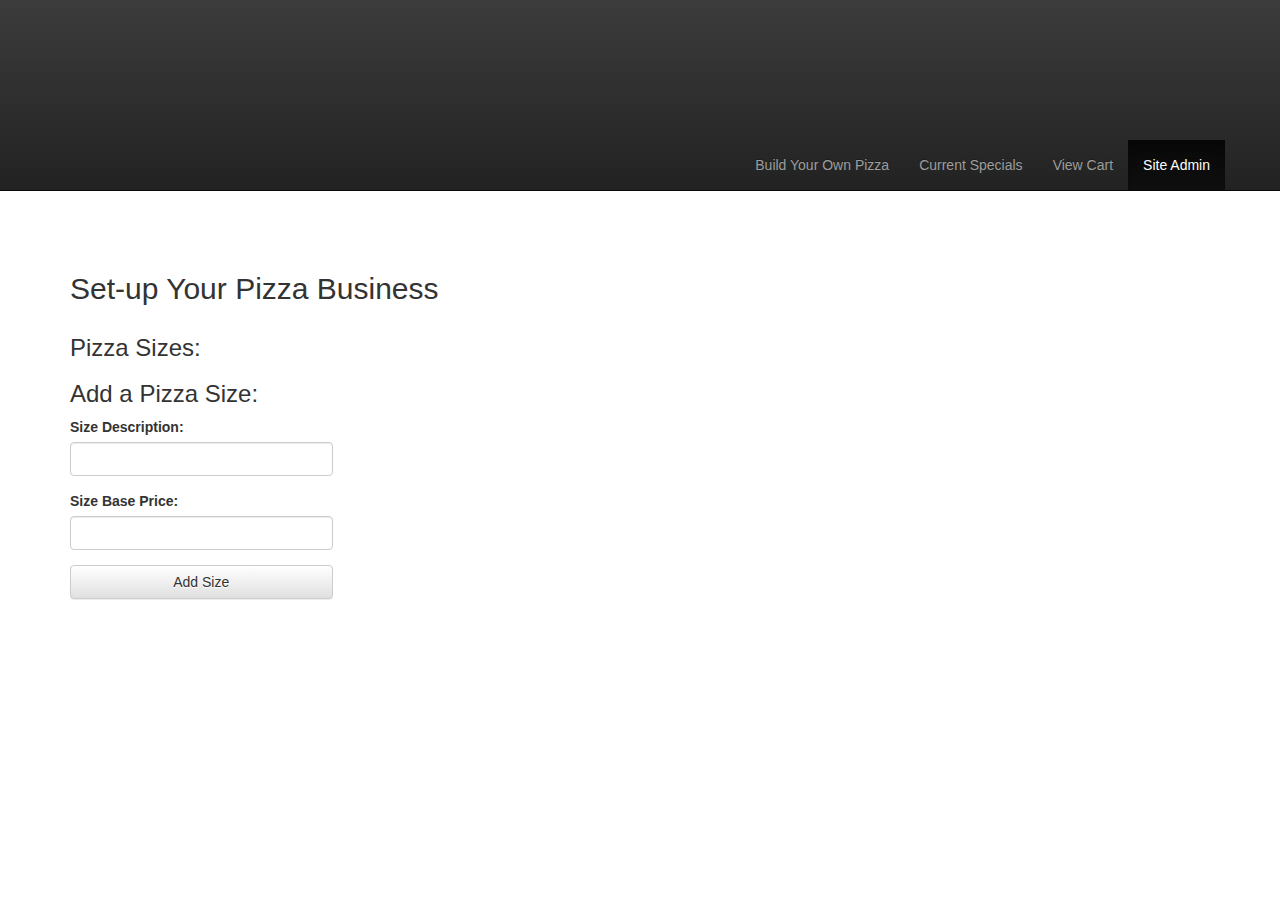
==== admin.html @ 28a75e19 "allow admin to create list of sizes" ====
<!DOCTYPE html>
<html lang="en">
  <head>
    <meta charset="utf-8">
    <meta name="viewport" content="width=device-width, initial-scale=1">
    <title>Pizza Press</title>
    <link href="css/bootstrap.css" rel="stylesheet">
    <link href="css/bootstrap-theme.css" rel="stylesheet">
    <link href="css/styles.css" rel="stylesheet">
  </head>
  <body>
    <h1>Pizza Press</h1>
    <div class="navbar navbar-inverse navbar-fixed-top">
      <button type="button" class="navbar-toggle" data-toggle="collapse" data-target=".navbar-collapse">
        <span class="icon-bar"></span>
        <span class="icon-bar"></span>
        <span class="icon-bar"></span>
      </button>
      <div class="container">
        <div class="collapse navbar-collapse">
          <ul class="nav navbar-nav navbar-right">
            <li><a href="build.html">Build Your Own Pizza</a></li>
            <li><a href="index.html">Current Specials</a></li>
            <li><a href="order.html">View Cart</a></li>
            <li class="active"><a href="admin.html">Site Admin</a></li>
          </ul>
        </div>
      </div>
    </div>
    <div id="admin" class="container">
      <h2>Set-up Your Pizza Business</h2>
      <div class="row">
        <div class="col-md-3">
          <h3>Pizza Sizes:</h3>
          <ul id="pizzaSizes"></ul>
          <h3>Add a Pizza Size:</h3>
          <div class="form-group">
            <label for="sizeDescription">Size Description: </label>
            <input type="text" id="sizeDescription" class="form-control">
          </div>
          <div class="form-group">
            <label for="sizePrice">Size Base Price: </label>
            <input type="text" id="sizePrice" class="form-control">
          </div>
          <button class="btn btn-default form-control" id="addPizzaSize">Add Size</button>
        </div>
      </div>
    </div>

  <script src="js/jquery-3.1.0.min.js"></script>
  <script src="js/bootstrap.min.js"></script>
  <script src="js/scripts.js"></script>
  <script src="js/admin.js"></script>
  </body>
</html>
---- css/styles.css ----
body {
  background: url("../img/logo.png") no-repeat 120px 10px;
}

.container {
  margin-top: 140px;
}

h1 {
  font-size: 4em;
  margin-left: 250px;
  margin-top: 50px;
}
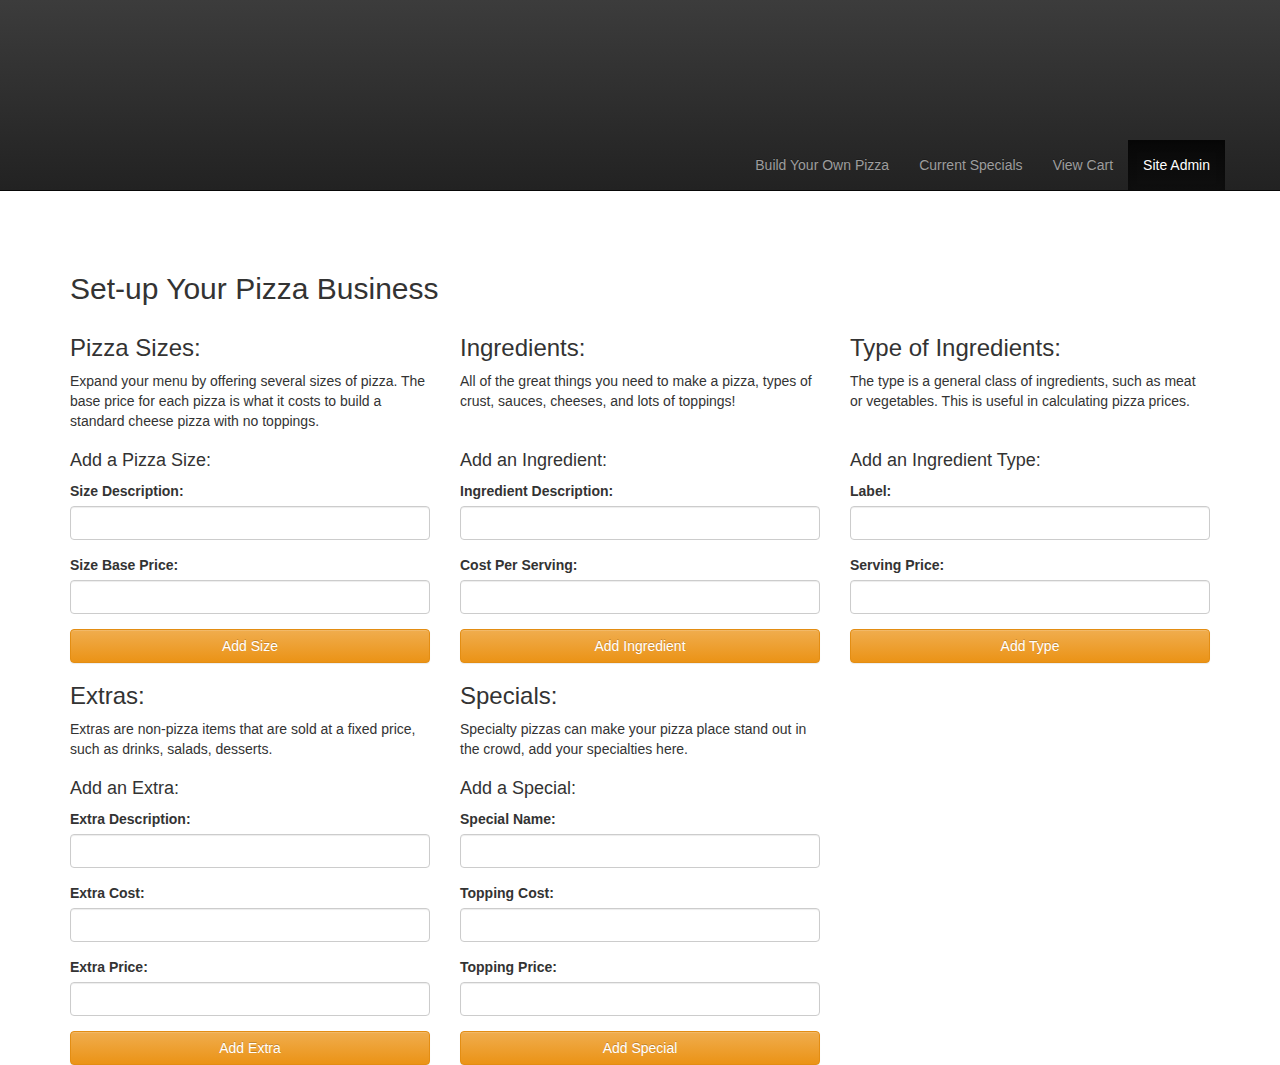
==== commit 7485e4e6: "add additional admin forms to page" ====
--- a/admin.html
+++ b/admin.html
@@ -30,10 +30,25 @@
     <div id="admin" class="container">
       <h2>Set-up Your Pizza Business</h2>
       <div class="row">
-        <div class="col-md-3">
+        <div class="col-sm-4">
           <h3>Pizza Sizes:</h3>
+          <p>Expand your menu by offering several sizes of pizza. The base price for each pizza is what it costs to build a standard cheese pizza with no toppings.</p>
           <ul id="pizzaSizes"></ul>
-          <h3>Add a Pizza Size:</h3>
+        </div>
+        <div class="col-sm-4">
+          <h3>Ingredients:</h3>
+          <p>All of the great things you need to make a pizza, types of crust, sauces, cheeses, and lots of toppings!</p>
+          <ul id="pizzaSizes"></ul>
+        </div>
+        <div class="col-sm-4">
+          <h3>Type of Ingredients:</h3>
+          <p>The type is a general class of ingredients, such as meat or vegetables. This is useful in calculating pizza prices.</p>
+          <ul id="ingredientTypes"></ul>
+        </div>
+      </div>
+      <div class="row">
+        <div class="col-sm-4">
+          <h4>Add a Pizza Size:</h4>
           <div class="form-group">
             <label for="sizeDescription">Size Description: </label>
             <input type="text" id="sizeDescription" class="form-control">
@@ -42,7 +57,81 @@
             <label for="sizePrice">Size Base Price: </label>
             <input type="text" id="sizePrice" class="form-control">
           </div>
-          <button class="btn btn-default form-control" id="addPizzaSize">Add Size</button>
+          <button class="btn btn-warning form-control" id="addPizzaSize">Add Size</button>
+        </div>
+        <div class="col-sm-4">
+          <h4>Add an Ingredient:</h4>
+          <div class="form-group">
+            <label for="sizeDescription">Ingredient Description: </label>
+            <input type="text" id="ingredientDescription" class="form-control">
+          </div>
+          <div class="form-group">
+            <label for="sizePrice">Cost Per Serving: </label>
+            <input type="text" id="servingCost" class="form-control">
+          </div>
+          <button class="btn btn-warning form-control" id="addIngredient">Add Ingredient</button>
+        </div>
+        <div class="col-sm-4">
+          <h4>Add an Ingredient Type:</h4>
+          <div class="form-group">
+            <label for="sizeDescription">Label: </label>
+            <input type="text" id="typeLabel" class="form-control">
+          </div>
+          <div class="form-group">
+            <label for="sizePrice">Serving Price: </label>
+            <input type="text" id="servingPrice" class="form-control">
+          </div>
+          <button class="btn btn-warning form-control" id="addType">Add Type</button>
+        </div>
+      </div>
+      <div class="row">
+        <div class="col-sm-4">
+          <h3>Extras:</h3>
+          <p>Extras are non-pizza items that are sold at a fixed price, such as drinks, salads, desserts.</p>
+          <ul id="extras"></ul>
+        </div>
+        <div class="col-sm-4">
+          <h3>Specials:</h3>
+          <p>Specialty pizzas can make your pizza place stand out in the crowd, add your specialties here.</p>
+          <ul id="specials"></ul>
+        </div>
+        <div class="col-sm-4">
+        </div>
+      </div>
+      <div class="row">
+        <div class="col-sm-4">
+          <h4>Add an Extra:</h4>
+          <div class="form-group">
+            <label for="sizeDescription">Extra Description: </label>
+            <input type="text" id="extraDescription" class="form-control">
+          </div>
+          <div class="form-group">
+            <label for="sizePrice">Extra Cost: </label>
+            <input type="text" id="extraCost" class="form-control">
+          </div>
+          <div class="form-group">
+            <label for="sizePrice">Extra Price: </label>
+            <input type="text" id="extraPrice" class="form-control">
+          </div>
+          <button class="btn btn-warning form-control" id="addExtra">Add Extra</button>
+        </div>
+        <div class="col-sm-4">
+          <h4>Add a Special:</h4>
+          <div class="form-group">
+            <label for="sizeDescription">Special Name: </label>
+            <input type="text" id="specialName" class="form-control">
+          </div>
+          <div class="form-group">
+            <label for="sizePrice">Topping Cost: </label>
+            <input type="text" id="toppingCost" class="form-control">
+          </div>
+          <div class="form-group">
+            <label for="sizePrice">Topping Price: </label>
+            <input type="text" id="toppingPrice" class="form-control">
+          </div>
+          <button class="btn btn-warning form-control" id="addSpecial">Add Special</button>
+        </div>
+        <div class="col-sm-4">
         </div>
       </div>
     </div>
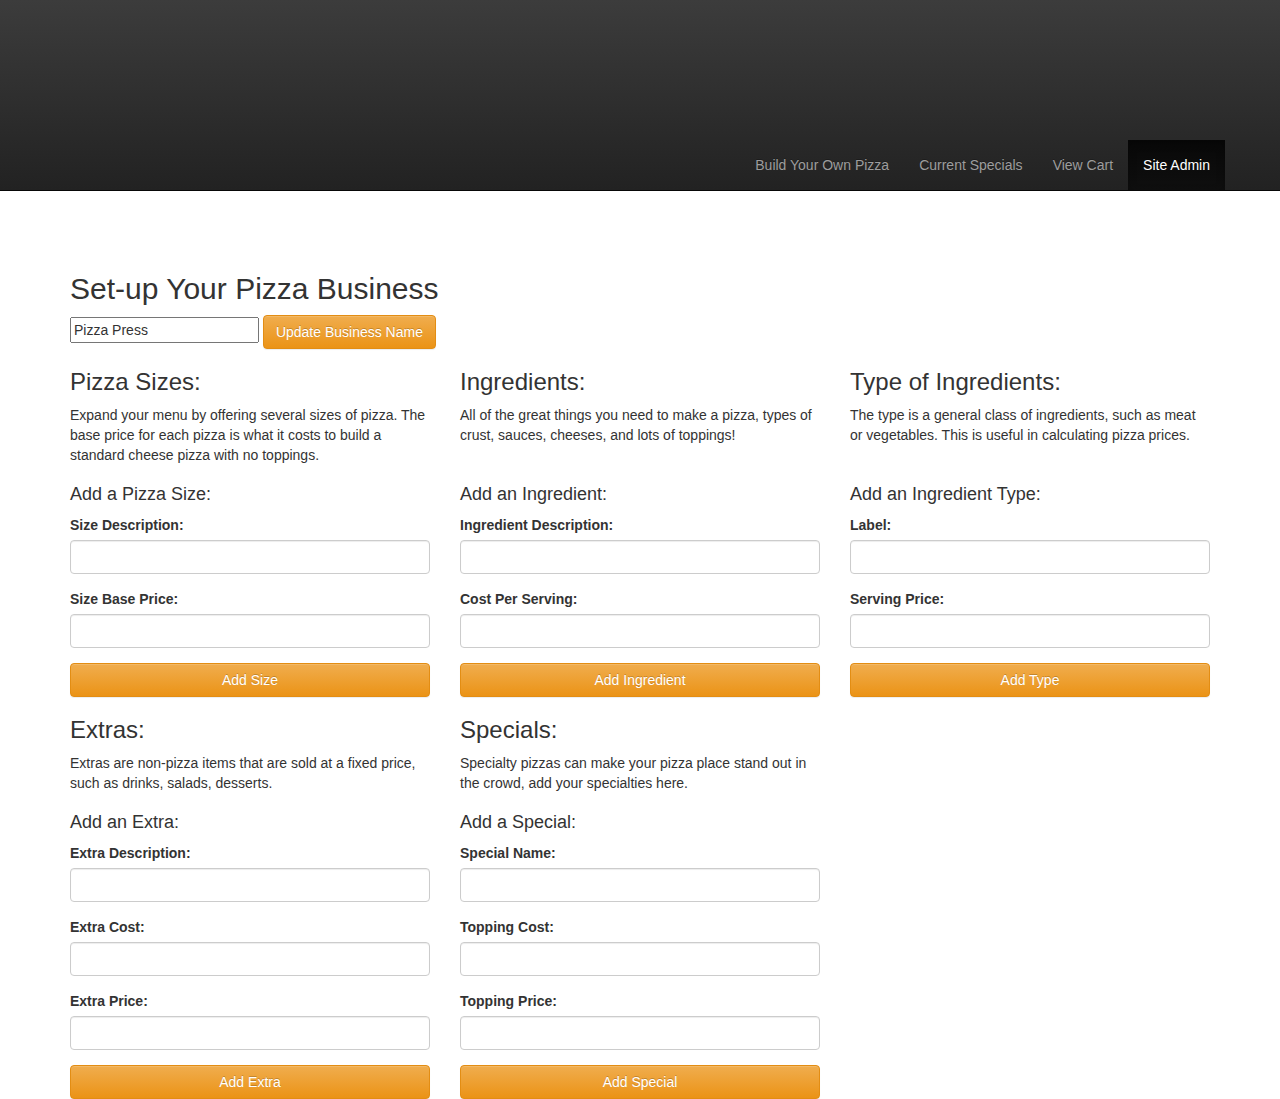
==== commit 2182244f: "insert business name from Business object stored in local storage on all pages" ====
--- a/admin.html
+++ b/admin.html
@@ -9,7 +9,7 @@
     <link href="css/styles.css" rel="stylesheet">
   </head>
   <body>
-    <h1>Pizza Press</h1>
+    <h1 class="businessName">Pizza Press</h1>
     <div class="navbar navbar-inverse navbar-fixed-top">
       <button type="button" class="navbar-toggle" data-toggle="collapse" data-target=".navbar-collapse">
         <span class="icon-bar"></span>
@@ -29,7 +29,11 @@
     </div>
     <div id="admin" class="container">
       <h2>Set-up Your Pizza Business</h2>
-      <div class="row">
+      <div id="editBusinessName">
+        <input id="newBusinessName" type="text">
+        <button class="update btn btn-warning">Update Business Name</button>
+      </div>
+      <div class="row top-row">
         <div class="col-sm-4">
           <h3>Pizza Sizes:</h3>
           <p>Expand your menu by offering several sizes of pizza. The base price for each pizza is what it costs to build a standard cheese pizza with no toppings.</p>
@@ -84,7 +88,7 @@
           <button class="btn btn-warning form-control" id="addType">Add Type</button>
         </div>
       </div>
-      <div class="row">
+      <div class="row top-row">
         <div class="col-sm-4">
           <h3>Extras:</h3>
           <p>Extras are non-pizza items that are sold at a fixed price, such as drinks, salads, desserts.</p>
@@ -138,7 +142,9 @@
 
   <script src="js/jquery-3.1.0.min.js"></script>
   <script src="js/bootstrap.min.js"></script>
-  <script src="js/scripts.js"></script>
-  <script src="js/admin.js"></script>
+  <!-- <script src="js/scripts.js"></script>
+  <script src="js/admin.js"></script> -->
+  <script src="js/business.js"></script>
+  <script src="js/ui.js"></script>
   </body>
 </html>
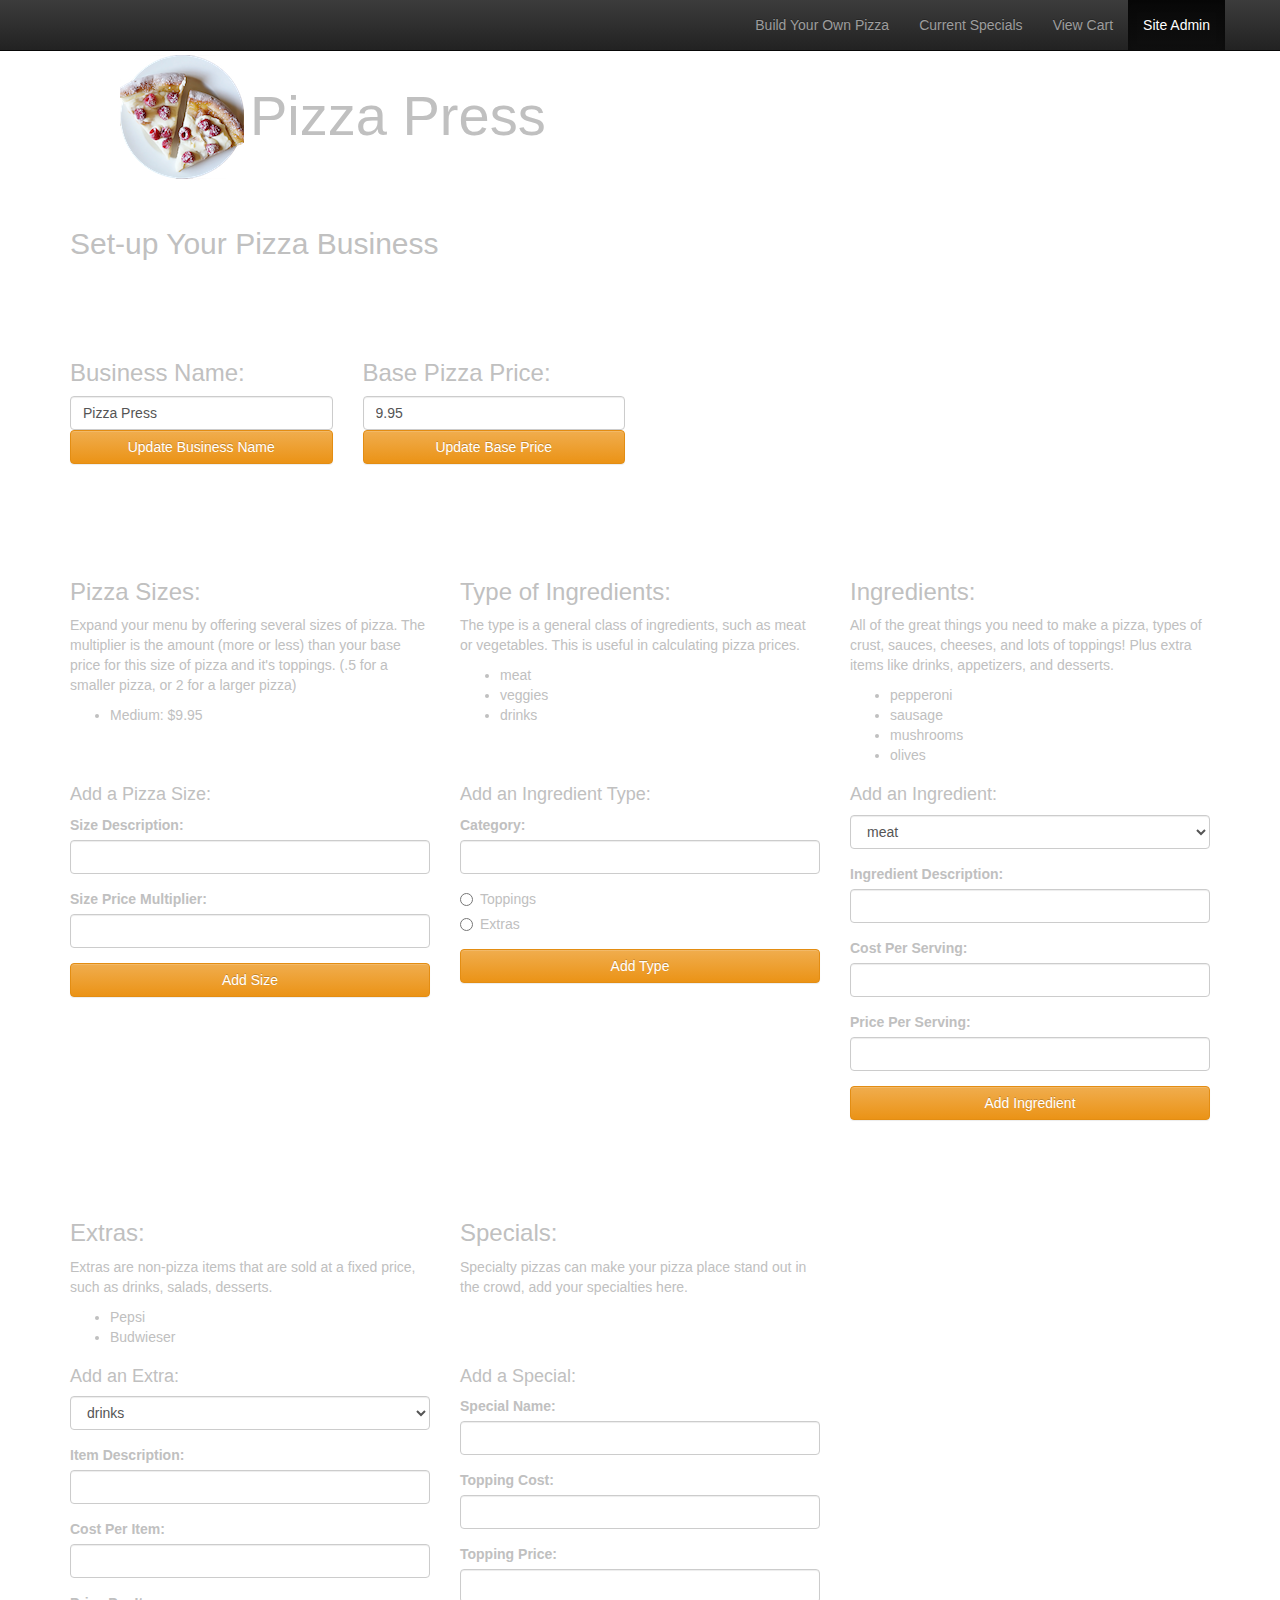
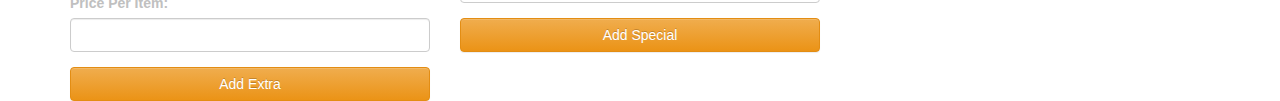
==== commit e24d1bd6: "add ingredients to business object and display on build pizza page" ====
--- a/admin.html
+++ b/admin.html
@@ -29,25 +29,34 @@
     </div>
     <div id="admin" class="container">
       <h2>Set-up Your Pizza Business</h2>
-      <div id="editBusinessName">
-        <input id="newBusinessName" type="text">
-        <button class="update btn btn-warning">Update Business Name</button>
+      <div class="row top-row">
+        <div id="editBusinessName" class="form-group col-sm-3">
+          <h3>Business Name:</h3>
+          <input id="newBusinessName" type="text" class="form-control">
+          <button class="update btn btn-warning form-control">Update Business Name</button>
+        </div>
+        <div id="editBasePrice" class="form-group col-sm-3">
+          <h3>Base Pizza Price:</h3>
+          <input id="newBasePrice" type="text" class="form-control">
+          <button class="update btn btn-warning form-control">Update Base Price</button>
+        </div>
       </div>
       <div class="row top-row">
         <div class="col-sm-4">
           <h3>Pizza Sizes:</h3>
-          <p>Expand your menu by offering several sizes of pizza. The base price for each pizza is what it costs to build a standard cheese pizza with no toppings.</p>
-          <ul id="pizzaSizes"></ul>
-        </div>
-        <div class="col-sm-4">
-          <h3>Ingredients:</h3>
-          <p>All of the great things you need to make a pizza, types of crust, sauces, cheeses, and lots of toppings!</p>
+          <p>Expand your menu by offering several sizes of pizza. The multiplier is the amount (more or less) than your base price for this size of pizza and it's toppings. (.5 for a smaller pizza, or 2 for a larger pizza)</p>
           <ul id="pizzaSizes"></ul>
         </div>
         <div class="col-sm-4">
           <h3>Type of Ingredients:</h3>
           <p>The type is a general class of ingredients, such as meat or vegetables. This is useful in calculating pizza prices.</p>
-          <ul id="ingredientTypes"></ul>
+          <ul id="ingredientTypes">
+          </ul>
+        </div>
+        <div class="col-sm-4">
+          <h3>Ingredients:</h3>
+          <p>All of the great things you need to make a pizza, types of crust, sauces, cheeses, and lots of toppings! Plus extra items like drinks, appetizers, and desserts.</p>
+          <ul id="ingredients"></ul>
         </div>
       </div>
       <div class="row">
@@ -58,34 +67,42 @@
             <input type="text" id="sizeDescription" class="form-control">
           </div>
           <div class="form-group">
-            <label for="sizePrice">Size Base Price: </label>
+            <label for="sizePrice">Size Price Multiplier: </label>
             <input type="text" id="sizePrice" class="form-control">
           </div>
           <button class="btn btn-warning form-control" id="addPizzaSize">Add Size</button>
         </div>
         <div class="col-sm-4">
+          <h4>Add an Ingredient Type:</h4>
+          <div class="form-group">
+            <label for="TypeCategory">Category: </label>
+            <input type="text" id="typeCategory" class="form-control">
+          </div>
+          <div class="form-group">
+            <div class="radio"><label><input type="radio" name="type" value="toppings">Toppings</label></div>
+            <div class="radio"><label><input type="radio" name="type" value="extras">Extras</label></div>
+          </div>
+          <button class="btn btn-warning form-control" id="addType">Add Type</button>
+        </div>
+        <div class="col-sm-4">
           <h4>Add an Ingredient:</h4>
           <div class="form-group">
-            <label for="sizeDescription">Ingredient Description: </label>
+            <select class="form-control" id="toppingTypes">
+            </select>
+          </div>
+          <div class="form-group">
+            <label for="ingredientDescription">Ingredient Description: </label>
             <input type="text" id="ingredientDescription" class="form-control">
           </div>
           <div class="form-group">
-            <label for="sizePrice">Cost Per Serving: </label>
+            <label for="servingCost">Cost Per Serving: </label>
             <input type="text" id="servingCost" class="form-control">
           </div>
-          <button class="btn btn-warning form-control" id="addIngredient">Add Ingredient</button>
-        </div>
-        <div class="col-sm-4">
-          <h4>Add an Ingredient Type:</h4>
           <div class="form-group">
-            <label for="sizeDescription">Label: </label>
-            <input type="text" id="typeLabel" class="form-control">
-          </div>
-          <div class="form-group">
-            <label for="sizePrice">Serving Price: </label>
+            <label for="servingPrice">Price Per Serving: </label>
             <input type="text" id="servingPrice" class="form-control">
           </div>
-          <button class="btn btn-warning form-control" id="addType">Add Type</button>
+          <button class="btn btn-warning form-control" id="addIngredient">Add Ingredient</button>
         </div>
       </div>
       <div class="row top-row">
@@ -106,15 +123,19 @@
         <div class="col-sm-4">
           <h4>Add an Extra:</h4>
           <div class="form-group">
-            <label for="sizeDescription">Extra Description: </label>
+            <select class="form-control" id="extraTypes">
+            </select>
+          </div>
+          <div class="form-group">
+            <label for="extraDescription">Item Description: </label>
             <input type="text" id="extraDescription" class="form-control">
           </div>
           <div class="form-group">
-            <label for="sizePrice">Extra Cost: </label>
+            <label for="extraCost">Cost Per Item: </label>
             <input type="text" id="extraCost" class="form-control">
           </div>
           <div class="form-group">
-            <label for="sizePrice">Extra Price: </label>
+            <label for="extraPrice">Price Per Item: </label>
             <input type="text" id="extraPrice" class="form-control">
           </div>
           <button class="btn btn-warning form-control" id="addExtra">Add Extra</button>
--- a/css/styles.css
+++ b/css/styles.css
@@ -1,9 +1,7 @@
 body {
-  background: url("../img/logo.png") no-repeat 120px 10px;
-}
-
-.container {
-  margin-top: 140px;
+  background: url("../img/logo.png") no-repeat 120px 55px, url("../img/bg.jpg");
+  color: silver;
+  margin-top: 85px;
 }
 
 h1 {
@@ -11,3 +9,15 @@
   margin-left: 250px;
   margin-top: 50px;
 }
+
+.top-row {
+  margin-top: 80px;
+  margin-bottom: 0;
+}
+
+#specials,
+#order,
+#admin,
+#signin {
+  margin-top: 60px;
+}
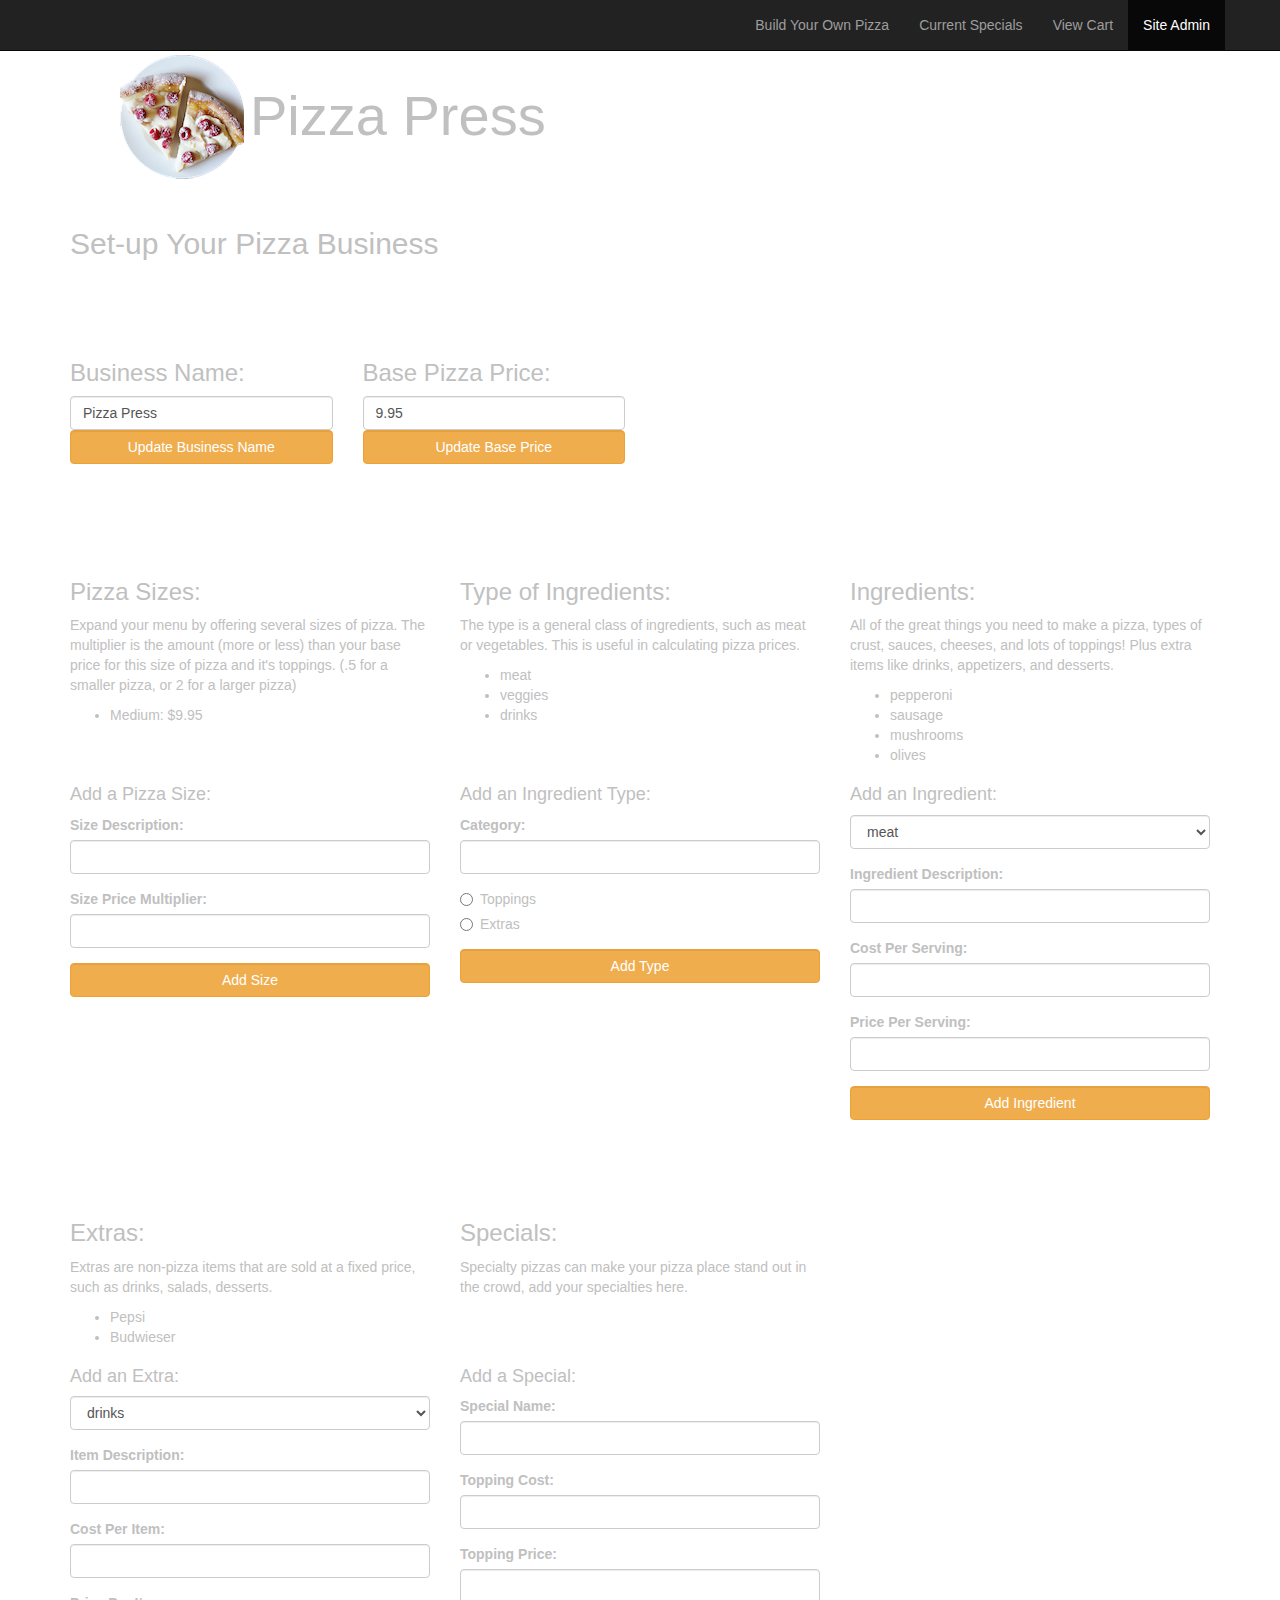
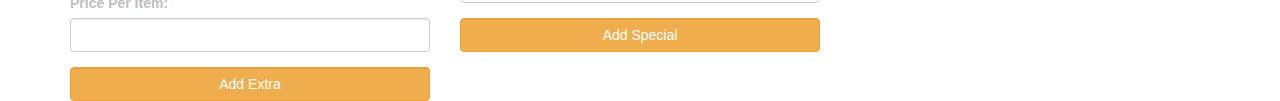
==== commit 16747c72: "remove unused script files and links" ====
--- a/admin.html
+++ b/admin.html
@@ -5,7 +5,6 @@
     <meta name="viewport" content="width=device-width, initial-scale=1">
     <title>Pizza Press</title>
     <link href="css/bootstrap.css" rel="stylesheet">
-    <link href="css/bootstrap-theme.css" rel="stylesheet">
     <link href="css/styles.css" rel="stylesheet">
   </head>
   <body>
@@ -160,11 +159,7 @@
         </div>
       </div>
     </div>
-
   <script src="js/jquery-3.1.0.min.js"></script>
-  <script src="js/bootstrap.min.js"></script>
-  <!-- <script src="js/scripts.js"></script>
-  <script src="js/admin.js"></script> -->
   <script src="js/business.js"></script>
   <script src="js/ui.js"></script>
   </body>
